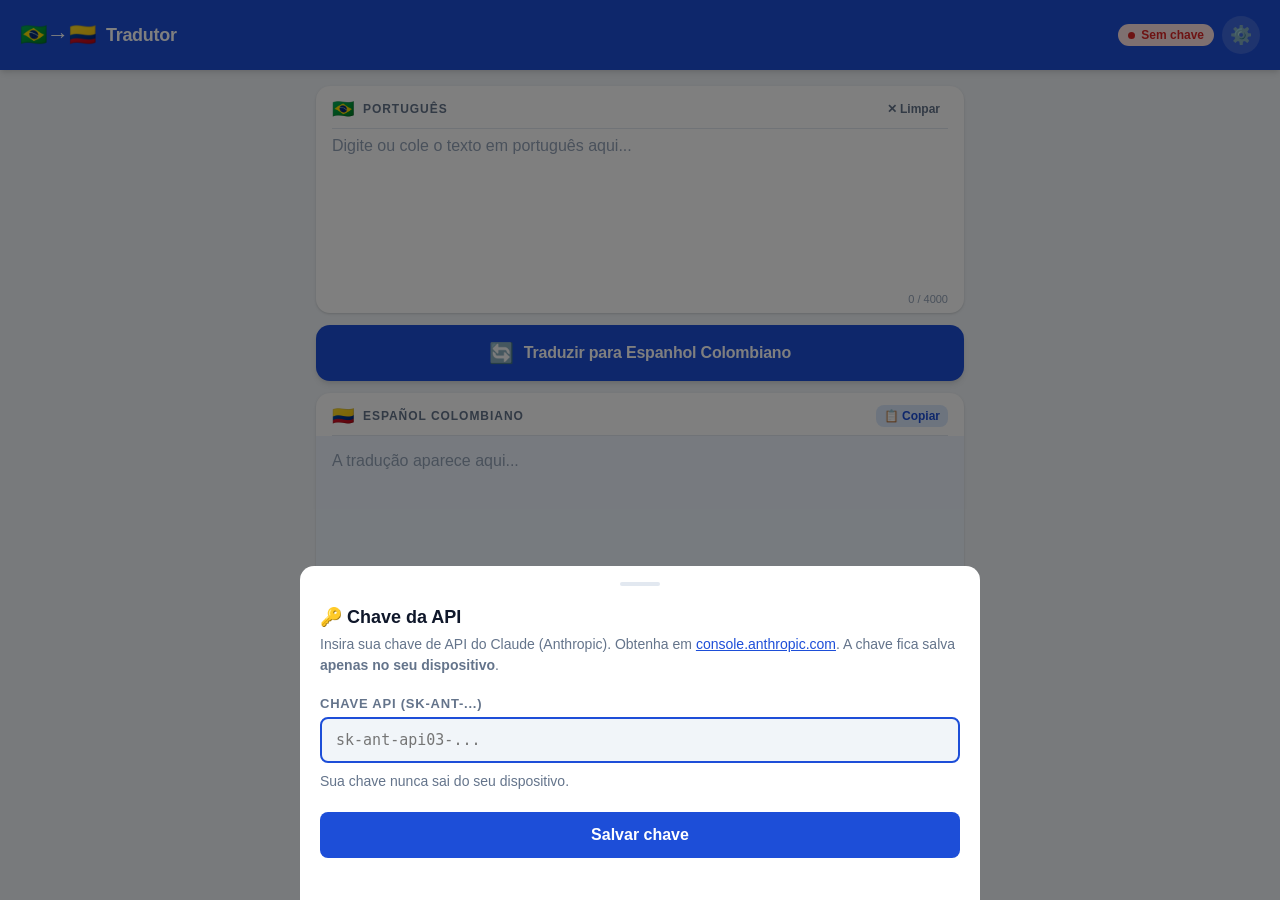
==== index.html @ 0c91c12e "Add Portuguese → Colombian Spanish PWA translator Single-page Progressive Web App that can be instal" ====
<!DOCTYPE html>
<html lang="pt-BR">
<head>
  <meta charset="UTF-8">
  <meta name="viewport" content="width=device-width, initial-scale=1.0, viewport-fit=cover">
  <meta name="apple-mobile-web-app-capable" content="yes">
  <meta name="apple-mobile-web-app-status-bar-style" content="black-translucent">
  <meta name="apple-mobile-web-app-title" content="Tradutor">
  <meta name="theme-color" content="#1d4ed8">
  <link rel="manifest" href="manifest.json">
  <link rel="apple-touch-icon" href="icon.svg">
  <title>PT → ES Colombiano</title>
  <style>
    :root {
      --blue: #1d4ed8;
      --blue-dark: #1e40af;
      --blue-light: #dbeafe;
      --blue-pale: #eff6ff;
      --green: #059669;
      --green-light: #d1fae5;
      --red: #dc2626;
      --red-light: #fee2e2;
      --yellow: #f59e0b;
      --bg: #f1f5f9;
      --surface: #ffffff;
      --border: #e2e8f0;
      --text: #0f172a;
      --muted: #64748b;
      --placeholder: #94a3b8;
      --r: 14px;
      --r-sm: 8px;
      --shadow: 0 1px 3px rgba(0,0,0,.1), 0 1px 2px rgba(0,0,0,.06);
      --shadow-md: 0 4px 6px -1px rgba(0,0,0,.1), 0 2px 4px -1px rgba(0,0,0,.06);
      --transition: 180ms ease;
    }

    *, *::before, *::after {
      box-sizing: border-box;
      margin: 0; padding: 0;
      -webkit-tap-highlight-color: transparent;
    }

    html { height: 100%; }

    body {
      min-height: 100%;
      min-height: 100dvh;
      font-family: -apple-system, BlinkMacSystemFont, 'SF Pro Display', 'Segoe UI', sans-serif;
      background: var(--bg);
      color: var(--text);
      display: flex;
      flex-direction: column;
      padding-bottom: env(safe-area-inset-bottom);
    }

    /* ── Header ─────────────────────────── */
    header {
      background: var(--blue);
      color: #fff;
      padding: 16px 20px;
      padding-top: calc(16px + env(safe-area-inset-top));
      display: flex;
      align-items: center;
      justify-content: space-between;
      box-shadow: var(--shadow-md);
      flex-shrink: 0;
    }

    .header-title {
      display: flex;
      align-items: center;
      gap: 10px;
    }

    .header-title h1 {
      font-size: 18px;
      font-weight: 700;
      letter-spacing: -0.3px;
    }

    .header-title .flags {
      font-size: 22px;
      line-height: 1;
    }

    .btn-icon {
      width: 38px;
      height: 38px;
      border: none;
      background: rgba(255,255,255,.15);
      color: #fff;
      border-radius: 50%;
      cursor: pointer;
      display: flex;
      align-items: center;
      justify-content: center;
      font-size: 18px;
      transition: background var(--transition);
    }
    .btn-icon:hover { background: rgba(255,255,255,.25); }
    .btn-icon:active { background: rgba(255,255,255,.35); transform: scale(.95); }

    /* ── Main ────────────────────────────── */
    main {
      flex: 1;
      padding: 16px;
      display: flex;
      flex-direction: column;
      gap: 12px;
      max-width: 680px;
      width: 100%;
      margin: 0 auto;
    }

    /* ── Cards ───────────────────────────── */
    .card {
      background: var(--surface);
      border-radius: var(--r);
      box-shadow: var(--shadow);
      overflow: hidden;
    }

    .card-header {
      display: flex;
      align-items: center;
      justify-content: space-between;
      padding: 12px 16px 8px;
    }

    .card-label {
      display: flex;
      align-items: center;
      gap: 8px;
      font-size: 12px;
      font-weight: 700;
      text-transform: uppercase;
      letter-spacing: 0.08em;
      color: var(--muted);
    }

    .flag { font-size: 18px; line-height: 1; }

    /* ── Textareas ───────────────────────── */
    textarea {
      width: 100%;
      border: none;
      outline: none;
      resize: none;
      font-family: inherit;
      font-size: 16px;
      line-height: 1.6;
      color: var(--text);
      background: transparent;
      padding: 4px 16px 16px;
      min-height: 160px;
    }

    textarea::placeholder { color: var(--placeholder); }

    #output-area {
      color: var(--text);
      background: var(--blue-pale);
    }

    #output-area:empty::after {
      content: 'A tradução aparece aqui...';
      color: var(--placeholder);
    }

    /* ── Translate button ────────────────── */
    .btn-translate {
      display: flex;
      align-items: center;
      justify-content: center;
      gap: 10px;
      width: 100%;
      padding: 16px;
      border: none;
      background: var(--blue);
      color: #fff;
      border-radius: var(--r);
      font-family: inherit;
      font-size: 16px;
      font-weight: 700;
      letter-spacing: -0.2px;
      cursor: pointer;
      box-shadow: var(--shadow-md);
      transition: background var(--transition), transform var(--transition), box-shadow var(--transition);
      -webkit-user-select: none;
    }

    .btn-translate:hover { background: var(--blue-dark); }
    .btn-translate:active { transform: scale(.98); box-shadow: var(--shadow); }

    .btn-translate:disabled {
      background: #94a3b8;
      cursor: not-allowed;
      transform: none;
      box-shadow: none;
    }

    .btn-translate .icon { font-size: 20px; }

    /* ── Small buttons ───────────────────── */
    .btn-sm {
      border: none;
      background: transparent;
      cursor: pointer;
      font-family: inherit;
      font-size: 12px;
      font-weight: 600;
      color: var(--muted);
      display: flex;
      align-items: center;
      gap: 4px;
      padding: 4px 8px;
      border-radius: var(--r-sm);
      transition: background var(--transition), color var(--transition);
    }
    .btn-sm:hover { background: var(--border); color: var(--text); }
    .btn-sm:active { background: #cbd5e1; }

    .btn-copy {
      background: var(--blue-light);
      color: var(--blue);
    }
    .btn-copy:hover { background: #bfdbfe; color: var(--blue-dark); }
    .btn-copy.copied {
      background: var(--green-light);
      color: var(--green);
    }

    /* ── Loading spinner ─────────────────── */
    .spinner {
      width: 20px;
      height: 20px;
      border: 2.5px solid rgba(255,255,255,.3);
      border-top-color: #fff;
      border-radius: 50%;
      animation: spin .6s linear infinite;
      flex-shrink: 0;
    }
    @keyframes spin { to { transform: rotate(360deg); } }

    /* ── Error banner ────────────────────── */
    .error-banner {
      background: var(--red-light);
      color: var(--red);
      border-radius: var(--r);
      padding: 12px 16px;
      font-size: 14px;
      font-weight: 500;
      display: none;
      align-items: flex-start;
      gap: 8px;
    }
    .error-banner.visible { display: flex; }
    .error-banner .err-icon { font-size: 18px; flex-shrink: 0; }

    /* ── Modal overlay ───────────────────── */
    .modal-overlay {
      position: fixed;
      inset: 0;
      background: rgba(0,0,0,.5);
      display: flex;
      align-items: flex-end;
      justify-content: center;
      z-index: 100;
      opacity: 0;
      pointer-events: none;
      transition: opacity 250ms ease;
      padding-bottom: env(safe-area-inset-bottom);
    }
    .modal-overlay.open {
      opacity: 1;
      pointer-events: all;
    }

    .modal {
      background: var(--surface);
      border-radius: var(--r) var(--r) 0 0;
      padding: 24px 20px 32px;
      width: 100%;
      max-width: 680px;
      transform: translateY(40px);
      transition: transform 250ms ease;
    }
    .modal-overlay.open .modal { transform: translateY(0); }

    .modal-handle {
      width: 40px;
      height: 4px;
      background: var(--border);
      border-radius: 2px;
      margin: -8px auto 20px;
    }

    .modal h2 {
      font-size: 18px;
      font-weight: 700;
      margin-bottom: 6px;
    }

    .modal p {
      font-size: 14px;
      color: var(--muted);
      margin-bottom: 20px;
      line-height: 1.5;
    }

    .modal p a { color: var(--blue); }

    .modal label {
      display: block;
      font-size: 13px;
      font-weight: 600;
      color: var(--muted);
      margin-bottom: 6px;
      text-transform: uppercase;
      letter-spacing: 0.06em;
    }

    .modal input[type="password"],
    .modal input[type="text"] {
      width: 100%;
      padding: 12px 14px;
      border: 2px solid var(--border);
      border-radius: var(--r-sm);
      font-family: inherit;
      font-size: 15px;
      color: var(--text);
      background: var(--bg);
      outline: none;
      transition: border-color var(--transition);
      margin-bottom: 8px;
      font-family: 'SF Mono', 'Fira Code', monospace;
    }

    .modal input:focus { border-color: var(--blue); }

    .modal-hint {
      font-size: 12px;
      color: var(--placeholder);
      margin-bottom: 20px !important;
    }

    .btn-save {
      width: 100%;
      padding: 14px;
      border: none;
      background: var(--blue);
      color: #fff;
      border-radius: var(--r-sm);
      font-family: inherit;
      font-size: 16px;
      font-weight: 700;
      cursor: pointer;
      transition: background var(--transition);
      margin-bottom: 10px;
    }
    .btn-save:hover { background: var(--blue-dark); }

    .btn-clear-key {
      width: 100%;
      padding: 12px;
      border: 2px solid var(--border);
      background: transparent;
      color: var(--red);
      border-radius: var(--r-sm);
      font-family: inherit;
      font-size: 14px;
      font-weight: 600;
      cursor: pointer;
      transition: background var(--transition), border-color var(--transition);
    }
    .btn-clear-key:hover { background: var(--red-light); border-color: var(--red); }

    /* ── Status dot ──────────────────────── */
    .key-status {
      display: flex;
      align-items: center;
      gap: 6px;
      font-size: 12px;
      font-weight: 600;
      padding: 4px 10px;
      border-radius: 20px;
    }
    .key-status.ok { background: var(--green-light); color: var(--green); }
    .key-status.missing { background: var(--red-light); color: var(--red); }
    .key-status .dot {
      width: 7px; height: 7px;
      border-radius: 50%;
      background: currentColor;
    }

    /* ── Footer ──────────────────────────── */
    footer {
      text-align: center;
      font-size: 11px;
      color: var(--placeholder);
      padding: 0 0 16px;
    }

    /* ── Character counter ───────────────── */
    .char-count {
      font-size: 11px;
      color: var(--placeholder);
      padding-bottom: 8px;
      padding-right: 16px;
      text-align: right;
    }
    .char-count.warn { color: var(--yellow); }
    .char-count.over { color: var(--red); }

    /* ── Divider ─────────────────────────── */
    .divider {
      height: 1px;
      background: var(--border);
      margin: 0 16px;
    }
  </style>
</head>
<body>

<!-- ── Settings modal ───────────────────────── -->
<div class="modal-overlay" id="modal" role="dialog" aria-modal="true" aria-labelledby="modal-title">
  <div class="modal">
    <div class="modal-handle"></div>
    <h2 id="modal-title">🔑 Chave da API</h2>
    <p>
      Insira sua chave de API do Claude (Anthropic).
      Obtenha em <a href="https://console.anthropic.com" target="_blank" rel="noopener">console.anthropic.com</a>.
      A chave fica salva <strong>apenas no seu dispositivo</strong>.
    </p>
    <label for="api-key-input">Chave API (sk-ant-...)</label>
    <input type="password" id="api-key-input" placeholder="sk-ant-api03-..." autocomplete="off" spellcheck="false">
    <p class="modal-hint">Sua chave nunca sai do seu dispositivo.</p>
    <button class="btn-save" id="btn-save-key">Salvar chave</button>
    <button class="btn-clear-key" id="btn-clear-key" style="display:none">Remover chave salva</button>
  </div>
</div>

<!-- ── Header ────────────────────────────────── -->
<header>
  <div class="header-title">
    <span class="flags">🇧🇷→🇨🇴</span>
    <h1>Tradutor</h1>
  </div>
  <div style="display:flex;align-items:center;gap:8px;">
    <div class="key-status missing" id="key-status">
      <span class="dot"></span>
      <span id="key-status-text">Sem chave</span>
    </div>
    <button class="btn-icon" id="btn-settings" aria-label="Configurações" title="Configurar chave API">⚙️</button>
  </div>
</header>

<!-- ── Main ──────────────────────────────────── -->
<main>

  <!-- Input card -->
  <div class="card">
    <div class="card-header">
      <span class="card-label"><span class="flag">🇧🇷</span> Português</span>
      <button class="btn-sm" id="btn-clear" aria-label="Limpar texto">✕ Limpar</button>
    </div>
    <div class="divider"></div>
    <textarea
      id="input-area"
      placeholder="Digite ou cole o texto em português aqui..."
      aria-label="Texto em português"
      maxlength="4000"
      spellcheck="true"
      lang="pt"
    ></textarea>
    <div class="char-count" id="char-count">0 / 4000</div>
  </div>

  <!-- Error -->
  <div class="error-banner" id="error-banner" role="alert">
    <span class="err-icon">⚠️</span>
    <span id="error-text">Erro desconhecido.</span>
  </div>

  <!-- Translate button -->
  <button class="btn-translate" id="btn-translate">
    <span class="icon" id="btn-icon">🔄</span>
    <span id="btn-text">Traduzir para Espanhol Colombiano</span>
  </button>

  <!-- Output card -->
  <div class="card">
    <div class="card-header">
      <span class="card-label"><span class="flag">🇨🇴</span> Español Colombiano</span>
      <button class="btn-sm btn-copy" id="btn-copy" aria-label="Copiar tradução">📋 Copiar</button>
    </div>
    <div class="divider"></div>
    <div
      id="output-area"
      class="textarea"
      style="min-height:160px;padding:12px 16px 16px;font-size:16px;line-height:1.6;white-space:pre-wrap;word-break:break-word;"
      aria-label="Tradução em espanhol colombiano"
      aria-live="polite"
    ></div>
  </div>

  <footer>Powered by Claude · Chave armazenada localmente</footer>

</main>

<script>
  // ── State ──────────────────────────────────────────
  const STORAGE_KEY = 'claude_api_key';
  let apiKey = localStorage.getItem(STORAGE_KEY) || '';
  let isLoading = false;

  // ── DOM refs ───────────────────────────────────────
  const modal          = document.getElementById('modal');
  const apiKeyInput    = document.getElementById('api-key-input');
  const btnSaveKey     = document.getElementById('btn-save-key');
  const btnClearKey    = document.getElementById('btn-clear-key');
  const btnSettings    = document.getElementById('btn-settings');
  const keyStatus      = document.getElementById('key-status');
  const keyStatusText  = document.getElementById('key-status-text');
  const inputArea      = document.getElementById('input-area');
  const outputArea     = document.getElementById('output-area');
  const btnTranslate   = document.getElementById('btn-translate');
  const btnIcon        = document.getElementById('btn-icon');
  const btnText        = document.getElementById('btn-text');
  const btnClear       = document.getElementById('btn-clear');
  const btnCopy        = document.getElementById('btn-copy');
  const charCount      = document.getElementById('char-count');
  const errorBanner    = document.getElementById('error-banner');
  const errorText      = document.getElementById('error-text');

  // ── API key management ─────────────────────────────
  function updateKeyStatus() {
    if (apiKey) {
      keyStatus.className = 'key-status ok';
      keyStatusText.textContent = 'Chave ativa';
      btnClearKey.style.display = 'block';
      apiKeyInput.value = apiKey;
    } else {
      keyStatus.className = 'key-status missing';
      keyStatusText.textContent = 'Sem chave';
      btnClearKey.style.display = 'none';
      apiKeyInput.value = '';
    }
  }

  function openModal() {
    modal.classList.add('open');
    setTimeout(() => apiKeyInput.focus(), 200);
  }

  function closeModal() {
    modal.classList.remove('open');
  }

  btnSettings.addEventListener('click', openModal);

  modal.addEventListener('click', e => {
    if (e.target === modal) closeModal();
  });

  btnSaveKey.addEventListener('click', () => {
    const val = apiKeyInput.value.trim();
    if (!val) return;
    apiKey = val;
    localStorage.setItem(STORAGE_KEY, val);
    updateKeyStatus();
    closeModal();
    hideError();
  });

  btnClearKey.addEventListener('click', () => {
    apiKey = '';
    localStorage.removeItem(STORAGE_KEY);
    updateKeyStatus();
  });

  apiKeyInput.addEventListener('keydown', e => {
    if (e.key === 'Enter') btnSaveKey.click();
  });

  // ── Character counter ──────────────────────────────
  inputArea.addEventListener('input', () => {
    const len = inputArea.value.length;
    const max = 4000;
    charCount.textContent = `${len.toLocaleString('pt-BR')} / ${max.toLocaleString('pt-BR')}`;
    charCount.className = 'char-count' + (len > max * .9 ? (len >= max ? ' over' : ' warn') : '');
  });

  // ── Clear ──────────────────────────────────────────
  btnClear.addEventListener('click', () => {
    inputArea.value = '';
    outputArea.textContent = '';
    charCount.textContent = '0 / 4.000';
    charCount.className = 'char-count';
    hideError();
    inputArea.focus();
  });

  // ── Error helpers ──────────────────────────────────
  function showError(msg) {
    errorText.textContent = msg;
    errorBanner.classList.add('visible');
  }

  function hideError() {
    errorBanner.classList.remove('visible');
  }

  // ── Loading state ──────────────────────────────────
  function setLoading(on) {
    isLoading = on;
    btnTranslate.disabled = on;
    if (on) {
      btnIcon.innerHTML = '<div class="spinner"></div>';
      btnText.textContent = 'Traduzindo...';
    } else {
      btnIcon.textContent = '🔄';
      btnText.textContent = 'Traduzir para Espanhol Colombiano';
    }
  }

  // ── Copy button ────────────────────────────────────
  btnCopy.addEventListener('click', async () => {
    const text = outputArea.textContent.trim();
    if (!text) return;

    try {
      await navigator.clipboard.writeText(text);
      btnCopy.textContent = '✅ Copiado!';
      btnCopy.classList.add('copied');
      setTimeout(() => {
        btnCopy.textContent = '📋 Copiar';
        btnCopy.classList.remove('copied');
      }, 2000);
    } catch {
      // Fallback for older iOS
      const range = document.createRange();
      range.selectNode(outputArea);
      window.getSelection().removeAllRanges();
      window.getSelection().addRange(range);
      document.execCommand('copy');
      window.getSelection().removeAllRanges();
      btnCopy.textContent = '✅ Copiado!';
      btnCopy.classList.add('copied');
      setTimeout(() => {
        btnCopy.textContent = '📋 Copiar';
        btnCopy.classList.remove('copied');
      }, 2000);
    }
  });

  // ── Translation ────────────────────────────────────
  async function translate() {
    if (isLoading) return;

    const text = inputArea.value.trim();
    if (!text) {
      inputArea.focus();
      return;
    }

    if (!apiKey) {
      showError('Configure sua chave de API primeiro (botão ⚙️).');
      openModal();
      return;
    }

    hideError();
    setLoading(true);
    outputArea.textContent = '';

    try {
      const response = await fetch('https://api.anthropic.com/v1/messages', {
        method: 'POST',
        headers: {
          'Content-Type': 'application/json',
          'x-api-key': apiKey,
          'anthropic-version': '2023-06-01',
          'anthropic-dangerous-direct-browser-access': 'true'
        },
        body: JSON.stringify({
          model: 'claude-haiku-4-5',
          max_tokens: 2048,
          system: `Você é um tradutor profissional especializado em espanhol colombiano.
Sua única função é traduzir textos do português para o espanhol colombiano.
Use um registro natural do dia a dia: conversacional mas educado.
Nem muito formal nem com gírias de rua.
Pense em como um colombiano com ensino superior falaria casualmente com amigos ou colegas.
Preserva o sentido, o tom e o estilo do original.
Responda APENAS com o texto traduzido, sem explicações, notas ou aspas.`,
          messages: [{ role: 'user', content: text }]
        })
      });

      if (!response.ok) {
        let msg = `Erro ${response.status}`;
        try {
          const err = await response.json();
          if (err.error?.message) msg = err.error.message;
          if (response.status === 401) msg = 'Chave de API inválida. Verifique nas configurações (⚙️).';
          if (response.status === 429) msg = 'Limite de requisições atingido. Aguarde alguns instantes.';
          if (response.status === 529) msg = 'API sobrecarregada. Tente novamente em alguns segundos.';
        } catch (_) { /* ignore */ }
        throw new Error(msg);
      }

      const data = await response.json();
      const translated = data.content?.[0]?.text;
      if (!translated) throw new Error('Resposta inesperada da API.');

      outputArea.textContent = translated;

    } catch (err) {
      if (err.name === 'TypeError') {
        showError('Sem conexão com a internet ou a API está inacessível.');
      } else {
        showError(err.message);
      }
    } finally {
      setLoading(false);
    }
  }

  btnTranslate.addEventListener('click', translate);

  // Ctrl+Enter or Cmd+Enter to translate
  inputArea.addEventListener('keydown', e => {
    if ((e.ctrlKey || e.metaKey) && e.key === 'Enter') {
      e.preventDefault();
      translate();
    }
  });

  // ── Init ───────────────────────────────────────────
  updateKeyStatus();

  if (!apiKey) {
    setTimeout(openModal, 400);
  }

  // ── Service Worker ─────────────────────────────────
  if ('serviceWorker' in navigator) {
    window.addEventListener('load', () => {
      navigator.serviceWorker.register('./sw.js').catch(() => {});
    });
  }
</script>
</body>
</html>
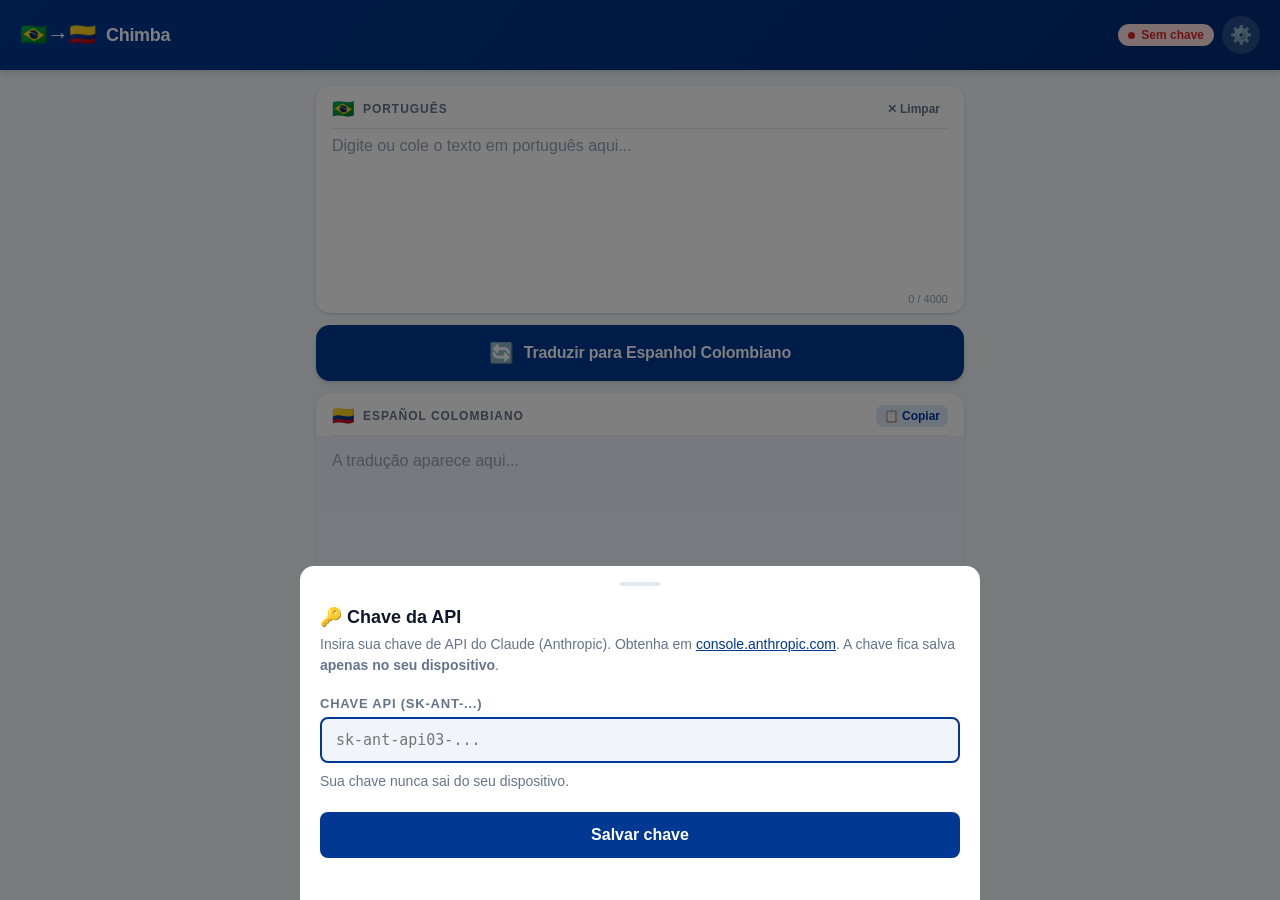
==== commit 6d391147: "Rename app to Chimba, update icon with Colombian flag colors - Icon now features yellow/blue/red str" ====
--- a/index.html
+++ b/index.html
@@ -5,17 +5,17 @@
   <meta name="viewport" content="width=device-width, initial-scale=1.0, viewport-fit=cover">
   <meta name="apple-mobile-web-app-capable" content="yes">
   <meta name="apple-mobile-web-app-status-bar-style" content="black-translucent">
-  <meta name="apple-mobile-web-app-title" content="Tradutor">
-  <meta name="theme-color" content="#1d4ed8">
+  <meta name="apple-mobile-web-app-title" content="Chimba">
+  <meta name="theme-color" content="#003893">
   <link rel="manifest" href="manifest.json">
   <link rel="apple-touch-icon" href="icon.svg">
-  <title>PT → ES Colombiano</title>
+  <title>Chimba — PT → ES</title>
   <style>
     :root {
-      --blue: #1d4ed8;
-      --blue-dark: #1e40af;
+      --blue: #003893;
+      --blue-dark: #002d75;
       --blue-light: #dbeafe;
-      --blue-pale: #eff6ff;
+      --blue-pale: #f0f4ff;
       --green: #059669;
       --green-light: #d1fae5;
       --red: #dc2626;
@@ -55,7 +55,7 @@
 
     /* ── Header ─────────────────────────── */
     header {
-      background: var(--blue);
+      background: linear-gradient(135deg, #003893 0%, #002d75 100%);
       color: #fff;
       padding: 16px 20px;
       padding-top: calc(16px + env(safe-area-inset-top));
@@ -444,7 +444,7 @@
 <header>
   <div class="header-title">
     <span class="flags">🇧🇷→🇨🇴</span>
-    <h1>Tradutor</h1>
+    <h1>Chimba</h1>
   </div>
   <div style="display:flex;align-items:center;gap:8px;">
     <div class="key-status missing" id="key-status">
@@ -504,7 +504,7 @@
     ></div>
   </div>
 
-  <footer>Powered by Claude · Chave armazenada localmente</footer>
+  <footer>Chimba 🇨🇴 · Powered by Claude · Chave armazenada localmente</footer>
 
 </main>
 
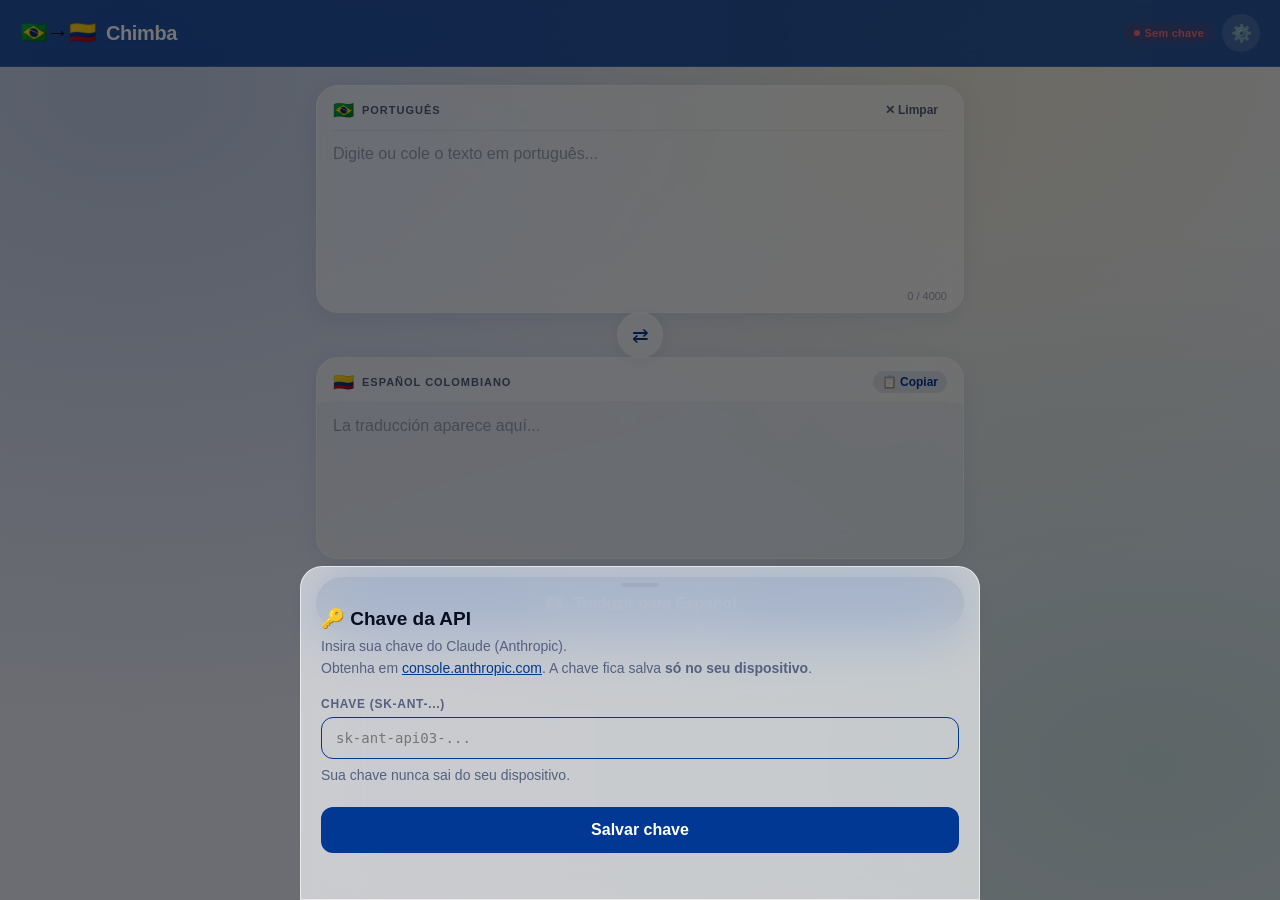
==== commit 8ff622a6: "Redesign completo: iOS 26 glass + dark mode + PT↔ES + pontuação Visual: - Design "Liquid Glass" insp" ====
--- a/index.html
+++ b/index.html
@@ -6,676 +6,584 @@
   <meta name="apple-mobile-web-app-capable" content="yes">
   <meta name="apple-mobile-web-app-status-bar-style" content="black-translucent">
   <meta name="apple-mobile-web-app-title" content="Chimba">
-  <meta name="theme-color" content="#003893">
+  <meta name="theme-color" content="#003893" media="(prefers-color-scheme: light)">
+  <meta name="theme-color" content="#060a18" media="(prefers-color-scheme: dark)">
   <link rel="manifest" href="manifest.json">
   <link rel="apple-touch-icon" href="icon.svg">
-  <title>Chimba — PT → ES</title>
+  <title>Chimba — PT ↔ ES</title>
   <style>
+    /* ── Variables ─────────────────────────────── */
     :root {
-      --blue: #003893;
-      --blue-dark: #002d75;
-      --blue-light: #dbeafe;
-      --blue-pale: #f0f4ff;
-      --green: #059669;
-      --green-light: #d1fae5;
-      --red: #dc2626;
-      --red-light: #fee2e2;
-      --yellow: #f59e0b;
-      --bg: #f1f5f9;
-      --surface: #ffffff;
-      --border: #e2e8f0;
-      --text: #0f172a;
-      --muted: #64748b;
-      --placeholder: #94a3b8;
-      --r: 14px;
-      --r-sm: 8px;
-      --shadow: 0 1px 3px rgba(0,0,0,.1), 0 1px 2px rgba(0,0,0,.06);
-      --shadow-md: 0 4px 6px -1px rgba(0,0,0,.1), 0 2px 4px -1px rgba(0,0,0,.06);
-      --transition: 180ms ease;
-    }
-
+      --blue:        #003893;
+      --blue-dark:   #002d75;
+      --blue-glow:   rgba(0,56,147,.35);
+      --green:       #059669;
+      --green-bg:    rgba(5,150,105,.12);
+      --red:         #dc2626;
+      --red-bg:      rgba(220,38,38,.12);
+      --yellow:      #d97706;
+
+      --bg-base:     #eef2ff;
+      --glass:       rgba(255,255,255,.65);
+      --glass-bdr:   rgba(255,255,255,.6);
+      --glass-shd:   rgba(0,56,147,.08);
+      --divider:     rgba(0,0,0,.06);
+      --out-tint:    rgba(0,56,147,.04);
+
+      --text:        #080e20;
+      --muted:       #546080;
+      --placeholder: #9aa3b8;
+
+      --r:     22px;
+      --r-sm:  12px;
+      --r-pill:999px;
+    }
+
+    @media (prefers-color-scheme: dark) {
+      :root {
+        --bg-base:    #060a18;
+        --glass:      rgba(255,255,255,.07);
+        --glass-bdr:  rgba(255,255,255,.11);
+        --glass-shd:  rgba(0,0,0,.45);
+        --divider:    rgba(255,255,255,.07);
+        --out-tint:   rgba(0,56,147,.18);
+
+        --text:       #eef2ff;
+        --muted:      #8892b0;
+        --placeholder:#404868;
+      }
+    }
+
+    /* ── Reset ─────────────────────────────────── */
     *, *::before, *::after {
-      box-sizing: border-box;
-      margin: 0; padding: 0;
+      box-sizing: border-box; margin: 0; padding: 0;
       -webkit-tap-highlight-color: transparent;
     }
-
     html { height: 100%; }
 
+    /* ── Body + mesh background ────────────────── */
     body {
-      min-height: 100%;
       min-height: 100dvh;
       font-family: -apple-system, BlinkMacSystemFont, 'SF Pro Display', 'Segoe UI', sans-serif;
-      background: var(--bg);
+      background-color: var(--bg-base);
+      background-image:
+        radial-gradient(ellipse at 10% 10%, rgba(0,56,147,.18) 0%, transparent 55%),
+        radial-gradient(ellipse at 90% 85%, rgba(0,120,60,.13) 0%, transparent 50%),
+        radial-gradient(ellipse at 75% 5%,  rgba(252,209,22,.15) 0%, transparent 45%);
       color: var(--text);
       display: flex;
       flex-direction: column;
       padding-bottom: env(safe-area-inset-bottom);
     }
 
-    /* ── Header ─────────────────────────── */
+    @media (prefers-color-scheme: dark) {
+      body {
+        background-image:
+          radial-gradient(ellipse at 10% 10%, rgba(0,56,147,.35) 0%, transparent 55%),
+          radial-gradient(ellipse at 90% 85%, rgba(0,80,40,.25) 0%, transparent 50%),
+          radial-gradient(ellipse at 75% 5%,  rgba(100,50,0,.2) 0%, transparent 45%);
+      }
+    }
+
+    /* ── Header ────────────────────────────────── */
     header {
-      background: linear-gradient(135deg, #003893 0%, #002d75 100%);
-      color: #fff;
-      padding: 16px 20px;
-      padding-top: calc(16px + env(safe-area-inset-top));
-      display: flex;
-      align-items: center;
-      justify-content: space-between;
-      box-shadow: var(--shadow-md);
-      flex-shrink: 0;
-    }
-
-    .header-title {
-      display: flex;
-      align-items: center;
-      gap: 10px;
-    }
-
-    .header-title h1 {
-      font-size: 18px;
-      font-weight: 700;
-      letter-spacing: -0.3px;
-    }
-
-    .header-title .flags {
-      font-size: 22px;
-      line-height: 1;
+      position: sticky; top: 0; z-index: 50;
+      padding: calc(14px + env(safe-area-inset-top)) 20px 14px;
+      display: flex; align-items: center; justify-content: space-between;
+      background: rgba(0,56,147,.82);
+      backdrop-filter: blur(24px) saturate(1.8);
+      -webkit-backdrop-filter: blur(24px) saturate(1.8);
+      border-bottom: 1px solid rgba(255,255,255,.12);
+    }
+
+    .hd-left { display:flex; align-items:center; gap:10px; }
+    .hd-left h1 {
+      font-size: 20px; font-weight: 800; letter-spacing: -.4px; color: #fff;
+    }
+    .hd-left .flags { font-size: 22px; line-height:1; }
+
+    .hd-right { display:flex; align-items:center; gap:8px; }
+
+    .key-badge {
+      display:flex; align-items:center; gap:5px;
+      font-size:11px; font-weight:700;
+      padding:4px 10px; border-radius:var(--r-pill);
+      letter-spacing:.02em;
+    }
+    .key-badge.ok      { background:var(--green-bg); color:#34d399; }
+    .key-badge.missing { background:var(--red-bg);   color:#f87171; }
+    .key-badge .dot {
+      width:6px; height:6px; border-radius:50%; background:currentColor;
     }
 
     .btn-icon {
-      width: 38px;
-      height: 38px;
-      border: none;
-      background: rgba(255,255,255,.15);
-      color: #fff;
-      border-radius: 50%;
-      cursor: pointer;
-      display: flex;
-      align-items: center;
-      justify-content: center;
-      font-size: 18px;
-      transition: background var(--transition);
-    }
-    .btn-icon:hover { background: rgba(255,255,255,.25); }
-    .btn-icon:active { background: rgba(255,255,255,.35); transform: scale(.95); }
-
-    /* ── Main ────────────────────────────── */
+      width:38px; height:38px; border:none; cursor:pointer;
+      background:rgba(255,255,255,.14); color:#fff; border-radius:50%;
+      display:flex; align-items:center; justify-content:center; font-size:17px;
+      transition:background .18s;
+    }
+    .btn-icon:hover  { background:rgba(255,255,255,.24); }
+    .btn-icon:active { background:rgba(255,255,255,.34); transform:scale(.93); }
+
+    /* ── Main ──────────────────────────────────── */
     main {
-      flex: 1;
-      padding: 16px;
-      display: flex;
-      flex-direction: column;
-      gap: 12px;
-      max-width: 680px;
-      width: 100%;
-      margin: 0 auto;
-    }
-
-    /* ── Cards ───────────────────────────── */
+      flex:1; padding:18px 16px;
+      display:flex; flex-direction:column; gap:0;
+      max-width:680px; width:100%; margin:0 auto;
+    }
+
+    /* ── Glass card ────────────────────────────── */
     .card {
-      background: var(--surface);
+      background: var(--glass);
+      backdrop-filter: blur(20px) saturate(1.8);
+      -webkit-backdrop-filter: blur(20px) saturate(1.8);
+      border: 1px solid var(--glass-bdr);
       border-radius: var(--r);
-      box-shadow: var(--shadow);
+      box-shadow: 0 4px 24px var(--glass-shd);
       overflow: hidden;
-    }
-
-    .card-header {
-      display: flex;
-      align-items: center;
-      justify-content: space-between;
-      padding: 12px 16px 8px;
-    }
-
+      transition: box-shadow .2s;
+    }
+
+    .card-head {
+      display:flex; align-items:center; justify-content:space-between;
+      padding:13px 16px 9px;
+    }
     .card-label {
-      display: flex;
-      align-items: center;
-      gap: 8px;
-      font-size: 12px;
-      font-weight: 700;
-      text-transform: uppercase;
-      letter-spacing: 0.08em;
-      color: var(--muted);
-    }
-
-    .flag { font-size: 18px; line-height: 1; }
-
-    /* ── Textareas ───────────────────────── */
+      display:flex; align-items:center; gap:7px;
+      font-size:11px; font-weight:700; text-transform:uppercase;
+      letter-spacing:.09em; color:var(--muted);
+    }
+    .card-label .flag { font-size:17px; line-height:1; }
+
+    .divider { height:1px; background:var(--divider); margin:0 16px; }
+
     textarea {
-      width: 100%;
-      border: none;
-      outline: none;
-      resize: none;
-      font-family: inherit;
-      font-size: 16px;
-      line-height: 1.6;
-      color: var(--text);
-      background: transparent;
-      padding: 4px 16px 16px;
-      min-height: 160px;
-    }
-
-    textarea::placeholder { color: var(--placeholder); }
-
-    #output-area {
-      color: var(--text);
-      background: var(--blue-pale);
-    }
-
-    #output-area:empty::after {
-      content: 'A tradução aparece aqui...';
-      color: var(--placeholder);
-    }
-
-    /* ── Translate button ────────────────── */
+      width:100%; border:none; outline:none; resize:none;
+      font-family:inherit; font-size:16px; line-height:1.65;
+      color:var(--text); background:transparent;
+      padding:10px 16px 14px; min-height:155px;
+    }
+    textarea::placeholder { color:var(--placeholder); }
+
+    .output-box {
+      min-height:155px; padding:10px 16px 14px;
+      font-size:16px; line-height:1.65;
+      white-space:pre-wrap; word-break:break-word;
+      background:var(--out-tint);
+      color:var(--text);
+    }
+    .output-box:empty::after {
+      content: attr(data-ph);
+      color:var(--placeholder);
+    }
+
+    .char-row {
+      padding:0 16px 10px; text-align:right;
+      font-size:11px; color:var(--placeholder);
+    }
+    .char-row.warn { color:var(--yellow); }
+    .char-row.over { color:var(--red); }
+
+    /* ── Swap row ──────────────────────────────── */
+    .swap-row {
+      display:flex; justify-content:center; align-items:center;
+      margin: -1px 0; position:relative; z-index:2;
+    }
+
+    .btn-swap {
+      width:46px; height:46px; border-radius:50%; border:none; cursor:pointer;
+      background:var(--glass);
+      backdrop-filter:blur(16px) saturate(1.8);
+      -webkit-backdrop-filter:blur(16px) saturate(1.8);
+      border: 1.5px solid var(--glass-bdr);
+      box-shadow:0 2px 16px var(--glass-shd);
+      display:flex; align-items:center; justify-content:center;
+      font-size:20px; color:var(--blue);
+      transition: transform .4s cubic-bezier(.34,1.56,.64,1), box-shadow .2s;
+    }
+    @media (prefers-color-scheme: dark) { .btn-swap { color:#60a5fa; } }
+    .btn-swap:hover  { box-shadow:0 4px 24px var(--glass-shd); }
+    .btn-swap:active { box-shadow:0 1px 8px var(--glass-shd); }
+
+    /* ── Translate button ──────────────────────── */
     .btn-translate {
-      display: flex;
-      align-items: center;
-      justify-content: center;
-      gap: 10px;
-      width: 100%;
-      padding: 16px;
-      border: none;
-      background: var(--blue);
-      color: #fff;
-      border-radius: var(--r);
-      font-family: inherit;
-      font-size: 16px;
-      font-weight: 700;
-      letter-spacing: -0.2px;
-      cursor: pointer;
-      box-shadow: var(--shadow-md);
-      transition: background var(--transition), transform var(--transition), box-shadow var(--transition);
-      -webkit-user-select: none;
-    }
-
-    .btn-translate:hover { background: var(--blue-dark); }
-    .btn-translate:active { transform: scale(.98); box-shadow: var(--shadow); }
-
+      display:flex; align-items:center; justify-content:center; gap:10px;
+      width:100%; margin-top:18px;
+      padding:17px 24px; border:none; cursor:pointer;
+      background:var(--blue); color:#fff;
+      border-radius:var(--r-pill);
+      font-family:inherit; font-size:16px; font-weight:800; letter-spacing:-.2px;
+      box-shadow:0 6px 28px var(--blue-glow);
+      transition:background .18s, transform .15s, box-shadow .18s;
+      -webkit-user-select:none;
+    }
+    .btn-translate:hover  { background:var(--blue-dark); }
+    .btn-translate:active { transform:scale(.97); box-shadow:0 2px 12px var(--blue-glow); }
     .btn-translate:disabled {
-      background: #94a3b8;
-      cursor: not-allowed;
-      transform: none;
-      box-shadow: none;
-    }
-
-    .btn-translate .icon { font-size: 20px; }
-
-    /* ── Small buttons ───────────────────── */
+      background:#64748b; box-shadow:none; cursor:not-allowed; transform:none;
+    }
+
+    .spinner {
+      width:20px; height:20px; flex-shrink:0;
+      border:2.5px solid rgba(255,255,255,.3); border-top-color:#fff;
+      border-radius:50%; animation:spin .6s linear infinite;
+    }
+    @keyframes spin { to { transform:rotate(360deg); } }
+
+    /* ── Small buttons ─────────────────────────── */
     .btn-sm {
-      border: none;
-      background: transparent;
-      cursor: pointer;
-      font-family: inherit;
-      font-size: 12px;
-      font-weight: 600;
-      color: var(--muted);
-      display: flex;
-      align-items: center;
-      gap: 4px;
-      padding: 4px 8px;
-      border-radius: var(--r-sm);
-      transition: background var(--transition), color var(--transition);
-    }
-    .btn-sm:hover { background: var(--border); color: var(--text); }
-    .btn-sm:active { background: #cbd5e1; }
-
-    .btn-copy {
-      background: var(--blue-light);
-      color: var(--blue);
-    }
-    .btn-copy:hover { background: #bfdbfe; color: var(--blue-dark); }
-    .btn-copy.copied {
-      background: var(--green-light);
-      color: var(--green);
-    }
-
-    /* ── Loading spinner ─────────────────── */
-    .spinner {
-      width: 20px;
-      height: 20px;
-      border: 2.5px solid rgba(255,255,255,.3);
-      border-top-color: #fff;
-      border-radius: 50%;
-      animation: spin .6s linear infinite;
-      flex-shrink: 0;
-    }
-    @keyframes spin { to { transform: rotate(360deg); } }
-
-    /* ── Error banner ────────────────────── */
+      border:none; background:transparent; cursor:pointer;
+      font-family:inherit; font-size:12px; font-weight:600; color:var(--muted);
+      display:flex; align-items:center; gap:4px;
+      padding:4px 9px; border-radius:var(--r-sm);
+      transition:background .15s, color .15s;
+    }
+    .btn-sm:hover  { background:rgba(0,0,0,.06); color:var(--text); }
+    @media (prefers-color-scheme:dark) {
+      .btn-sm:hover { background:rgba(255,255,255,.08); }
+    }
+    .btn-sm:active { opacity:.7; }
+
+    .btn-copy { background:rgba(0,56,147,.1); color:var(--blue); }
+    @media (prefers-color-scheme:dark) {
+      .btn-copy { background:rgba(0,56,147,.25); color:#60a5fa; }
+    }
+    .btn-copy:hover  { background:rgba(0,56,147,.18) !important; }
+    .btn-copy.copied { background:var(--green-bg) !important; color:#34d399 !important; }
+
+    /* ── Error banner ──────────────────────────── */
     .error-banner {
-      background: var(--red-light);
-      color: var(--red);
-      border-radius: var(--r);
-      padding: 12px 16px;
-      font-size: 14px;
-      font-weight: 500;
-      display: none;
-      align-items: flex-start;
-      gap: 8px;
-    }
-    .error-banner.visible { display: flex; }
-    .error-banner .err-icon { font-size: 18px; flex-shrink: 0; }
-
-    /* ── Modal overlay ───────────────────── */
-    .modal-overlay {
-      position: fixed;
-      inset: 0;
-      background: rgba(0,0,0,.5);
-      display: flex;
-      align-items: flex-end;
-      justify-content: center;
-      z-index: 100;
-      opacity: 0;
-      pointer-events: none;
-      transition: opacity 250ms ease;
-      padding-bottom: env(safe-area-inset-bottom);
-    }
-    .modal-overlay.open {
-      opacity: 1;
-      pointer-events: all;
-    }
-
-    .modal {
-      background: var(--surface);
-      border-radius: var(--r) var(--r) 0 0;
-      padding: 24px 20px 32px;
-      width: 100%;
-      max-width: 680px;
-      transform: translateY(40px);
-      transition: transform 250ms ease;
-    }
-    .modal-overlay.open .modal { transform: translateY(0); }
-
-    .modal-handle {
-      width: 40px;
-      height: 4px;
-      background: var(--border);
-      border-radius: 2px;
-      margin: -8px auto 20px;
-    }
-
-    .modal h2 {
-      font-size: 18px;
-      font-weight: 700;
-      margin-bottom: 6px;
-    }
-
-    .modal p {
-      font-size: 14px;
-      color: var(--muted);
-      margin-bottom: 20px;
-      line-height: 1.5;
-    }
-
-    .modal p a { color: var(--blue); }
-
-    .modal label {
-      display: block;
-      font-size: 13px;
-      font-weight: 600;
-      color: var(--muted);
-      margin-bottom: 6px;
-      text-transform: uppercase;
-      letter-spacing: 0.06em;
-    }
-
-    .modal input[type="password"],
-    .modal input[type="text"] {
-      width: 100%;
-      padding: 12px 14px;
-      border: 2px solid var(--border);
-      border-radius: var(--r-sm);
-      font-family: inherit;
-      font-size: 15px;
-      color: var(--text);
-      background: var(--bg);
-      outline: none;
-      transition: border-color var(--transition);
-      margin-bottom: 8px;
-      font-family: 'SF Mono', 'Fira Code', monospace;
-    }
-
-    .modal input:focus { border-color: var(--blue); }
-
-    .modal-hint {
-      font-size: 12px;
-      color: var(--placeholder);
-      margin-bottom: 20px !important;
-    }
+      display:none; align-items:flex-start; gap:8px;
+      margin-top:14px; padding:12px 15px;
+      background:var(--red-bg); color:var(--red);
+      border-radius:var(--r-sm); font-size:14px; font-weight:500;
+    }
+    .error-banner.on { display:flex; }
+    @media (prefers-color-scheme:dark) { .error-banner { color:#f87171; } }
+
+    /* ── Footer ────────────────────────────────── */
+    footer {
+      text-align:center; font-size:11px; color:var(--placeholder);
+      padding:14px 0 10px;
+    }
+
+    /* ── Modal ─────────────────────────────────── */
+    .overlay {
+      position:fixed; inset:0; z-index:100;
+      background:rgba(0,0,0,.55);
+      display:flex; align-items:flex-end; justify-content:center;
+      padding-bottom:env(safe-area-inset-bottom);
+      opacity:0; pointer-events:none;
+      transition:opacity .25s;
+    }
+    .overlay.open { opacity:1; pointer-events:all; }
+
+    .sheet {
+      background:var(--glass);
+      backdrop-filter:blur(30px) saturate(2);
+      -webkit-backdrop-filter:blur(30px) saturate(2);
+      border:1px solid var(--glass-bdr);
+      border-radius:var(--r) var(--r) 0 0;
+      padding:24px 20px 36px;
+      width:100%; max-width:680px;
+      transform:translateY(44px); transition:transform .28s cubic-bezier(.4,0,.2,1);
+    }
+    .overlay.open .sheet { transform:translateY(0); }
+
+    .sheet-handle {
+      width:38px; height:4px; background:var(--divider);
+      border-radius:2px; margin:-8px auto 20px;
+    }
+    .sheet h2 { font-size:19px; font-weight:800; margin-bottom:6px; }
+    .sheet p  { font-size:14px; color:var(--muted); line-height:1.55; margin-bottom:18px; }
+    .sheet p a { color:var(--blue); }
+    @media (prefers-color-scheme:dark) { .sheet p a { color:#60a5fa; } }
+
+    .sheet label {
+      display:block; font-size:12px; font-weight:700;
+      text-transform:uppercase; letter-spacing:.06em;
+      color:var(--muted); margin-bottom:6px;
+    }
+    .sheet input {
+      width:100%; padding:12px 14px;
+      border:1.5px solid var(--glass-bdr); border-radius:var(--r-sm);
+      font-family:'SF Mono','Fira Code',monospace; font-size:14px;
+      color:var(--text); background:transparent; outline:none;
+      transition:border-color .18s; margin-bottom:6px;
+    }
+    .sheet input:focus { border-color:var(--blue); }
+    .hint { font-size:12px; color:var(--placeholder); margin-bottom:20px !important; }
 
     .btn-save {
-      width: 100%;
-      padding: 14px;
-      border: none;
-      background: var(--blue);
-      color: #fff;
-      border-radius: var(--r-sm);
-      font-family: inherit;
-      font-size: 16px;
-      font-weight: 700;
-      cursor: pointer;
-      transition: background var(--transition);
-      margin-bottom: 10px;
-    }
-    .btn-save:hover { background: var(--blue-dark); }
-
-    .btn-clear-key {
-      width: 100%;
-      padding: 12px;
-      border: 2px solid var(--border);
-      background: transparent;
-      color: var(--red);
-      border-radius: var(--r-sm);
-      font-family: inherit;
-      font-size: 14px;
-      font-weight: 600;
-      cursor: pointer;
-      transition: background var(--transition), border-color var(--transition);
-    }
-    .btn-clear-key:hover { background: var(--red-light); border-color: var(--red); }
-
-    /* ── Status dot ──────────────────────── */
-    .key-status {
-      display: flex;
-      align-items: center;
-      gap: 6px;
-      font-size: 12px;
-      font-weight: 600;
-      padding: 4px 10px;
-      border-radius: 20px;
-    }
-    .key-status.ok { background: var(--green-light); color: var(--green); }
-    .key-status.missing { background: var(--red-light); color: var(--red); }
-    .key-status .dot {
-      width: 7px; height: 7px;
-      border-radius: 50%;
-      background: currentColor;
-    }
-
-    /* ── Footer ──────────────────────────── */
-    footer {
-      text-align: center;
-      font-size: 11px;
-      color: var(--placeholder);
-      padding: 0 0 16px;
-    }
-
-    /* ── Character counter ───────────────── */
-    .char-count {
-      font-size: 11px;
-      color: var(--placeholder);
-      padding-bottom: 8px;
-      padding-right: 16px;
-      text-align: right;
-    }
-    .char-count.warn { color: var(--yellow); }
-    .char-count.over { color: var(--red); }
-
-    /* ── Divider ─────────────────────────── */
-    .divider {
-      height: 1px;
-      background: var(--border);
-      margin: 0 16px;
-    }
+      width:100%; padding:14px; border:none; cursor:pointer;
+      background:var(--blue); color:#fff; border-radius:var(--r-sm);
+      font-family:inherit; font-size:16px; font-weight:800;
+      transition:background .18s; margin-bottom:10px;
+    }
+    .btn-save:hover { background:var(--blue-dark); }
+
+    .btn-rmkey {
+      width:100%; padding:12px; border:1.5px solid var(--glass-bdr);
+      background:transparent; color:var(--red); border-radius:var(--r-sm);
+      font-family:inherit; font-size:14px; font-weight:600; cursor:pointer;
+      transition:background .18s, border-color .18s;
+    }
+    .btn-rmkey:hover { background:var(--red-bg); border-color:var(--red); }
+    @media (prefers-color-scheme:dark) { .btn-rmkey { color:#f87171; } }
   </style>
 </head>
 <body>
 
-<!-- ── Settings modal ───────────────────────── -->
-<div class="modal-overlay" id="modal" role="dialog" aria-modal="true" aria-labelledby="modal-title">
-  <div class="modal">
-    <div class="modal-handle"></div>
-    <h2 id="modal-title">🔑 Chave da API</h2>
+<!-- ── Modal ──────────────────────────────────────── -->
+<div class="overlay" id="overlay" role="dialog" aria-modal="true" aria-labelledby="sheet-title">
+  <div class="sheet">
+    <div class="sheet-handle"></div>
+    <h2 id="sheet-title">🔑 Chave da API</h2>
     <p>
-      Insira sua chave de API do Claude (Anthropic).
+      Insira sua chave do Claude (Anthropic).<br>
       Obtenha em <a href="https://console.anthropic.com" target="_blank" rel="noopener">console.anthropic.com</a>.
-      A chave fica salva <strong>apenas no seu dispositivo</strong>.
+      A chave fica salva <strong>só no seu dispositivo</strong>.
     </p>
-    <label for="api-key-input">Chave API (sk-ant-...)</label>
-    <input type="password" id="api-key-input" placeholder="sk-ant-api03-..." autocomplete="off" spellcheck="false">
-    <p class="modal-hint">Sua chave nunca sai do seu dispositivo.</p>
-    <button class="btn-save" id="btn-save-key">Salvar chave</button>
-    <button class="btn-clear-key" id="btn-clear-key" style="display:none">Remover chave salva</button>
+    <label for="key-input">Chave (sk-ant-...)</label>
+    <input type="password" id="key-input" placeholder="sk-ant-api03-..." autocomplete="off" spellcheck="false">
+    <p class="hint">Sua chave nunca sai do seu dispositivo.</p>
+    <button class="btn-save" id="btn-save">Salvar chave</button>
+    <button class="btn-rmkey" id="btn-rmkey" style="display:none">Remover chave salva</button>
   </div>
 </div>
 
-<!-- ── Header ────────────────────────────────── -->
+<!-- ── Header ─────────────────────────────────────── -->
 <header>
-  <div class="header-title">
-    <span class="flags">🇧🇷→🇨🇴</span>
+  <div class="hd-left">
+    <span class="flags" id="hd-flags">🇧🇷→🇨🇴</span>
     <h1>Chimba</h1>
   </div>
-  <div style="display:flex;align-items:center;gap:8px;">
-    <div class="key-status missing" id="key-status">
+  <div class="hd-right">
+    <div class="key-badge missing" id="key-badge">
       <span class="dot"></span>
-      <span id="key-status-text">Sem chave</span>
+      <span id="badge-txt">Sem chave</span>
     </div>
-    <button class="btn-icon" id="btn-settings" aria-label="Configurações" title="Configurar chave API">⚙️</button>
+    <button class="btn-icon" id="btn-cfg" aria-label="Configurações">⚙️</button>
   </div>
 </header>
 
-<!-- ── Main ──────────────────────────────────── -->
+<!-- ── Main ───────────────────────────────────────── -->
 <main>
 
-  <!-- Input card -->
-  <div class="card">
-    <div class="card-header">
-      <span class="card-label"><span class="flag">🇧🇷</span> Português</span>
-      <button class="btn-sm" id="btn-clear" aria-label="Limpar texto">✕ Limpar</button>
+  <!-- FROM card -->
+  <div class="card" id="card-from">
+    <div class="card-head">
+      <span class="card-label"><span class="flag" id="from-flag">🇧🇷</span><span id="from-label">Português</span></span>
+      <button class="btn-sm" id="btn-clear">✕ Limpar</button>
     </div>
     <div class="divider"></div>
-    <textarea
-      id="input-area"
-      placeholder="Digite ou cole o texto em português aqui..."
-      aria-label="Texto em português"
-      maxlength="4000"
-      spellcheck="true"
-      lang="pt"
-    ></textarea>
-    <div class="char-count" id="char-count">0 / 4000</div>
+    <textarea id="input" placeholder="Digite ou cole o texto em português..." maxlength="4000" spellcheck="true" lang="pt"></textarea>
+    <div class="char-row" id="chars">0 / 4000</div>
   </div>
 
-  <!-- Error -->
-  <div class="error-banner" id="error-banner" role="alert">
-    <span class="err-icon">⚠️</span>
-    <span id="error-text">Erro desconhecido.</span>
+  <!-- Swap -->
+  <div class="swap-row">
+    <button class="btn-swap" id="btn-swap" aria-label="Inverter idiomas">⇄</button>
   </div>
 
-  <!-- Translate button -->
-  <button class="btn-translate" id="btn-translate">
-    <span class="icon" id="btn-icon">🔄</span>
-    <span id="btn-text">Traduzir para Espanhol Colombiano</span>
-  </button>
-
-  <!-- Output card -->
-  <div class="card">
-    <div class="card-header">
-      <span class="card-label"><span class="flag">🇨🇴</span> Español Colombiano</span>
-      <button class="btn-sm btn-copy" id="btn-copy" aria-label="Copiar tradução">📋 Copiar</button>
+  <!-- TO card -->
+  <div class="card" id="card-to">
+    <div class="card-head">
+      <span class="card-label"><span class="flag" id="to-flag">🇨🇴</span><span id="to-label">Español Colombiano</span></span>
+      <button class="btn-sm btn-copy" id="btn-copy">📋 Copiar</button>
     </div>
     <div class="divider"></div>
-    <div
-      id="output-area"
-      class="textarea"
-      style="min-height:160px;padding:12px 16px 16px;font-size:16px;line-height:1.6;white-space:pre-wrap;word-break:break-word;"
-      aria-label="Tradução em espanhol colombiano"
-      aria-live="polite"
-    ></div>
+    <div class="output-box" id="output" data-ph="La traducción aparece aquí..." aria-live="polite"></div>
   </div>
 
+  <!-- Error -->
+  <div class="error-banner" id="err-banner" role="alert">
+    <span>⚠️</span><span id="err-txt"></span>
+  </div>
+
+  <!-- Translate button -->
+  <button class="btn-translate" id="btn-go">
+    <span id="btn-ico">🔄</span>
+    <span id="btn-lbl">Traduzir para Español</span>
+  </button>
+
   <footer>Chimba 🇨🇴 · Powered by Claude · Chave armazenada localmente</footer>
-
 </main>
 
 <script>
-  // ── State ──────────────────────────────────────────
-  const STORAGE_KEY = 'claude_api_key';
-  let apiKey = localStorage.getItem(STORAGE_KEY) || '';
-  let isLoading = false;
-
-  // ── DOM refs ───────────────────────────────────────
-  const modal          = document.getElementById('modal');
-  const apiKeyInput    = document.getElementById('api-key-input');
-  const btnSaveKey     = document.getElementById('btn-save-key');
-  const btnClearKey    = document.getElementById('btn-clear-key');
-  const btnSettings    = document.getElementById('btn-settings');
-  const keyStatus      = document.getElementById('key-status');
-  const keyStatusText  = document.getElementById('key-status-text');
-  const inputArea      = document.getElementById('input-area');
-  const outputArea     = document.getElementById('output-area');
-  const btnTranslate   = document.getElementById('btn-translate');
-  const btnIcon        = document.getElementById('btn-icon');
-  const btnText        = document.getElementById('btn-text');
-  const btnClear       = document.getElementById('btn-clear');
-  const btnCopy        = document.getElementById('btn-copy');
-  const charCount      = document.getElementById('char-count');
-  const errorBanner    = document.getElementById('error-banner');
-  const errorText      = document.getElementById('error-text');
-
-  // ── API key management ─────────────────────────────
-  function updateKeyStatus() {
+  // ── Config ───────────────────────────────────────
+  const CONFIGS = {
+    'pt-es': {
+      hdFlags:  '🇧🇷→🇨🇴',
+      from: { flag:'🇧🇷', label:'Português',         ph:'Digite ou cole o texto em português...', lang:'pt' },
+      to:   { flag:'🇨🇴', label:'Español Colombiano', ph:'La traducción aparece aquí...' },
+      btnLabel: 'Traduzir para Español',
+      system: `Você é um tradutor profissional especializado em espanhol colombiano. Traduz textos do português para o espanhol colombiano. Use um registro natural e conversacional — educado, sem gírias de rua nem formalidade excessiva. Pense em como um colombiano universitário falaria com amigos ou colegas. IMPORTANTE: nunca use pontuação invertida no início das frases (¿ e ¡). Use apenas pontuação no final: "Cómo estás?" e "Qué bueno!" — nunca "¿Cómo estás?" nem "¡Qué bueno!". Preserve o sentido, tom e estilo do original. Responda APENAS com o texto traduzido, sem explicações ou aspas.`
+    },
+    'es-pt': {
+      hdFlags:  '🇨🇴→🇧🇷',
+      from: { flag:'🇨🇴', label:'Español',             ph:'Escribe o pega el texto en español...', lang:'es' },
+      to:   { flag:'🇧🇷', label:'Português Brasileiro', ph:'A tradução aparece aqui...' },
+      btnLabel: 'Traduzir para Português',
+      system: `Eres un traductor profesional especializado en portugués brasileño. Traduce textos del español al portugués brasileño. Usa un registro natural y conversacional — educado, sin jerga ni exceso de formalidad. IMPORTANTE: nunca uses signos de puntuación invertidos al inicio de las frases (¿ y ¡). Solo al final: "Como você está?" y "Que bom!" — nunca "¿Cómo estás?". Preserva el sentido, tono y estilo del original. Responde SOLO con el texto traducido, sin explicaciones ni comillas.`
+    }
+  };
+
+  // ── State ────────────────────────────────────────
+  const KEY = 'claude_api_key';
+  let apiKey   = localStorage.getItem(KEY) || '';
+  let dir      = 'pt-es';
+  let loading  = false;
+  let swapDeg  = 0;
+
+  // ── DOM ──────────────────────────────────────────
+  const overlay  = document.getElementById('overlay');
+  const keyInput = document.getElementById('key-input');
+  const btnSave  = document.getElementById('btn-save');
+  const btnRmkey = document.getElementById('btn-rmkey');
+  const btnCfg   = document.getElementById('btn-cfg');
+  const keyBadge = document.getElementById('key-badge');
+  const badgeTxt = document.getElementById('badge-txt');
+  const hdFlags  = document.getElementById('hd-flags');
+  const fromFlag = document.getElementById('from-flag');
+  const fromLbl  = document.getElementById('from-label');
+  const toFlag   = document.getElementById('to-flag');
+  const toLbl    = document.getElementById('to-label');
+  const inputEl  = document.getElementById('input');
+  const outputEl = document.getElementById('output');
+  const btnClear = document.getElementById('btn-clear');
+  const btnSwap  = document.getElementById('btn-swap');
+  const btnCopy  = document.getElementById('btn-copy');
+  const btnGo    = document.getElementById('btn-go');
+  const btnIco   = document.getElementById('btn-ico');
+  const btnLbl   = document.getElementById('btn-lbl');
+  const chars    = document.getElementById('chars');
+  const errBnr   = document.getElementById('err-banner');
+  const errTxt   = document.getElementById('err-txt');
+
+  // ── Key management ───────────────────────────────
+  function syncKey() {
     if (apiKey) {
-      keyStatus.className = 'key-status ok';
-      keyStatusText.textContent = 'Chave ativa';
-      btnClearKey.style.display = 'block';
-      apiKeyInput.value = apiKey;
+      keyBadge.className = 'key-badge ok';
+      badgeTxt.textContent = 'Chave ativa';
+      btnRmkey.style.display = 'block';
+      keyInput.value = apiKey;
     } else {
-      keyStatus.className = 'key-status missing';
-      keyStatusText.textContent = 'Sem chave';
-      btnClearKey.style.display = 'none';
-      apiKeyInput.value = '';
+      keyBadge.className = 'key-badge missing';
+      badgeTxt.textContent = 'Sem chave';
+      btnRmkey.style.display = 'none';
+      keyInput.value = '';
     }
   }
 
-  function openModal() {
-    modal.classList.add('open');
-    setTimeout(() => apiKeyInput.focus(), 200);
+  function openSheet()  { overlay.classList.add('open'); setTimeout(() => keyInput.focus(), 220); }
+  function closeSheet() { overlay.classList.remove('open'); }
+
+  btnCfg.addEventListener('click', openSheet);
+  overlay.addEventListener('click', e => { if (e.target === overlay) closeSheet(); });
+
+  btnSave.addEventListener('click', () => {
+    const v = keyInput.value.trim();
+    if (!v) return;
+    apiKey = v; localStorage.setItem(KEY, v);
+    syncKey(); closeSheet(); hideErr();
+  });
+  btnRmkey.addEventListener('click', () => {
+    apiKey = ''; localStorage.removeItem(KEY); syncKey();
+  });
+  keyInput.addEventListener('keydown', e => { if (e.key === 'Enter') btnSave.click(); });
+
+  // ── Direction UI ─────────────────────────────────
+  function applyDir() {
+    const c = CONFIGS[dir];
+    hdFlags.textContent       = c.hdFlags;
+    fromFlag.textContent      = c.from.flag;
+    fromLbl.textContent       = c.from.label;
+    toFlag.textContent        = c.to.flag;
+    toLbl.textContent         = c.to.label;
+    inputEl.placeholder       = c.from.ph;
+    inputEl.lang              = c.from.lang;
+    outputEl.dataset.ph       = c.to.ph;
+    btnLbl.textContent        = c.btnLabel;
   }
 
-  function closeModal() {
-    modal.classList.remove('open');
+  // ── Swap ─────────────────────────────────────────
+  btnSwap.addEventListener('click', () => {
+    const prevOutput = outputEl.textContent.trim();
+    const prevInput  = inputEl.value.trim();
+
+    dir = dir === 'pt-es' ? 'es-pt' : 'pt-es';
+    swapDeg += 180;
+    btnSwap.style.transform = `rotate(${swapDeg}deg)`;
+    applyDir();
+
+    // Move output → input, clear output
+    inputEl.value = prevOutput || prevInput;
+    outputEl.textContent = '';
+    updateChars();
+    hideErr();
+  });
+
+  // ── Char counter ─────────────────────────────────
+  function updateChars() {
+    const n = inputEl.value.length, max = 4000;
+    chars.textContent = `${n.toLocaleString('pt-BR')} / ${max.toLocaleString('pt-BR')}`;
+    chars.className = 'char-row' + (n >= max ? ' over' : n > max * .88 ? ' warn' : '');
   }
-
-  btnSettings.addEventListener('click', openModal);
-
-  modal.addEventListener('click', e => {
-    if (e.target === modal) closeModal();
+  inputEl.addEventListener('input', updateChars);
+
+  // ── Clear ────────────────────────────────────────
+  btnClear.addEventListener('click', () => {
+    inputEl.value = ''; outputEl.textContent = '';
+    updateChars(); hideErr(); inputEl.focus();
   });
 
-  btnSaveKey.addEventListener('click', () => {
-    const val = apiKeyInput.value.trim();
-    if (!val) return;
-    apiKey = val;
-    localStorage.setItem(STORAGE_KEY, val);
-    updateKeyStatus();
-    closeModal();
-    hideError();
+  // ── Error ────────────────────────────────────────
+  function showErr(m) { errTxt.textContent = m; errBnr.classList.add('on'); }
+  function hideErr()  { errBnr.classList.remove('on'); }
+
+  // ── Loading ──────────────────────────────────────
+  function setLoading(on) {
+    loading = on; btnGo.disabled = on;
+    if (on) {
+      btnIco.innerHTML = '<div class="spinner"></div>';
+      btnLbl.textContent = 'Traduzindo...';
+    } else {
+      btnIco.textContent = '🔄';
+      btnLbl.textContent = CONFIGS[dir].btnLabel;
+    }
+  }
+
+  // ── Copy ─────────────────────────────────────────
+  btnCopy.addEventListener('click', async () => {
+    const t = outputEl.textContent.trim();
+    if (!t) return;
+    try {
+      await navigator.clipboard.writeText(t);
+    } catch {
+      const r = document.createRange();
+      r.selectNode(outputEl);
+      const sel = window.getSelection();
+      sel.removeAllRanges(); sel.addRange(r);
+      document.execCommand('copy');
+      sel.removeAllRanges();
+    }
+    btnCopy.textContent = '✅ Copiado!';
+    btnCopy.classList.add('copied');
+    setTimeout(() => { btnCopy.textContent = '📋 Copiar'; btnCopy.classList.remove('copied'); }, 2200);
   });
 
-  btnClearKey.addEventListener('click', () => {
-    apiKey = '';
-    localStorage.removeItem(STORAGE_KEY);
-    updateKeyStatus();
-  });
-
-  apiKeyInput.addEventListener('keydown', e => {
-    if (e.key === 'Enter') btnSaveKey.click();
-  });
-
-  // ── Character counter ──────────────────────────────
-  inputArea.addEventListener('input', () => {
-    const len = inputArea.value.length;
-    const max = 4000;
-    charCount.textContent = `${len.toLocaleString('pt-BR')} / ${max.toLocaleString('pt-BR')}`;
-    charCount.className = 'char-count' + (len > max * .9 ? (len >= max ? ' over' : ' warn') : '');
-  });
-
-  // ── Clear ──────────────────────────────────────────
-  btnClear.addEventListener('click', () => {
-    inputArea.value = '';
-    outputArea.textContent = '';
-    charCount.textContent = '0 / 4.000';
-    charCount.className = 'char-count';
-    hideError();
-    inputArea.focus();
-  });
-
-  // ── Error helpers ──────────────────────────────────
-  function showError(msg) {
-    errorText.textContent = msg;
-    errorBanner.classList.add('visible');
-  }
-
-  function hideError() {
-    errorBanner.classList.remove('visible');
-  }
-
-  // ── Loading state ──────────────────────────────────
-  function setLoading(on) {
-    isLoading = on;
-    btnTranslate.disabled = on;
-    if (on) {
-      btnIcon.innerHTML = '<div class="spinner"></div>';
-      btnText.textContent = 'Traduzindo...';
-    } else {
-      btnIcon.textContent = '🔄';
-      btnText.textContent = 'Traduzir para Espanhol Colombiano';
-    }
-  }
-
-  // ── Copy button ────────────────────────────────────
-  btnCopy.addEventListener('click', async () => {
-    const text = outputArea.textContent.trim();
-    if (!text) return;
+  // ── Translate ────────────────────────────────────
+  async function translate() {
+    if (loading) return;
+    const text = inputEl.value.trim();
+    if (!text) { inputEl.focus(); return; }
+    if (!apiKey) { showErr('Configure sua chave de API primeiro (botão ⚙️).'); openSheet(); return; }
+
+    hideErr(); setLoading(true); outputEl.textContent = '';
 
     try {
-      await navigator.clipboard.writeText(text);
-      btnCopy.textContent = '✅ Copiado!';
-      btnCopy.classList.add('copied');
-      setTimeout(() => {
-        btnCopy.textContent = '📋 Copiar';
-        btnCopy.classList.remove('copied');
-      }, 2000);
-    } catch {
-      // Fallback for older iOS
-      const range = document.createRange();
-      range.selectNode(outputArea);
-      window.getSelection().removeAllRanges();
-      window.getSelection().addRange(range);
-      document.execCommand('copy');
-      window.getSelection().removeAllRanges();
-      btnCopy.textContent = '✅ Copiado!';
-      btnCopy.classList.add('copied');
-      setTimeout(() => {
-        btnCopy.textContent = '📋 Copiar';
-        btnCopy.classList.remove('copied');
-      }, 2000);
-    }
-  });
-
-  // ── Translation ────────────────────────────────────
-  async function translate() {
-    if (isLoading) return;
-
-    const text = inputArea.value.trim();
-    if (!text) {
-      inputArea.focus();
-      return;
-    }
-
-    if (!apiKey) {
-      showError('Configure sua chave de API primeiro (botão ⚙️).');
-      openModal();
-      return;
-    }
-
-    hideError();
-    setLoading(true);
-    outputArea.textContent = '';
-
-    try {
-      const response = await fetch('https://api.anthropic.com/v1/messages', {
+      const res = await fetch('https://api.anthropic.com/v1/messages', {
         method: 'POST',
         headers: {
           'Content-Type': 'application/json',
@@ -686,68 +594,48 @@
         body: JSON.stringify({
           model: 'claude-haiku-4-5',
           max_tokens: 2048,
-          system: `Você é um tradutor profissional especializado em espanhol colombiano.
-Sua única função é traduzir textos do português para o espanhol colombiano.
-Use um registro natural do dia a dia: conversacional mas educado.
-Nem muito formal nem com gírias de rua.
-Pense em como um colombiano com ensino superior falaria casualmente com amigos ou colegas.
-Preserva o sentido, o tom e o estilo do original.
-Responda APENAS com o texto traduzido, sem explicações, notas ou aspas.`,
+          system: CONFIGS[dir].system,
           messages: [{ role: 'user', content: text }]
         })
       });
 
-      if (!response.ok) {
-        let msg = `Erro ${response.status}`;
+      if (!res.ok) {
+        let msg = `Erro ${res.status}`;
         try {
-          const err = await response.json();
-          if (err.error?.message) msg = err.error.message;
-          if (response.status === 401) msg = 'Chave de API inválida. Verifique nas configurações (⚙️).';
-          if (response.status === 429) msg = 'Limite de requisições atingido. Aguarde alguns instantes.';
-          if (response.status === 529) msg = 'API sobrecarregada. Tente novamente em alguns segundos.';
-        } catch (_) { /* ignore */ }
+          const e = await res.json();
+          if (e.error?.message) msg = e.error.message;
+        } catch (_) {}
+        if (res.status === 401) msg = 'Chave de API inválida. Verifique nas configurações (⚙️).';
+        if (res.status === 429) msg = 'Limite de requisições atingido. Aguarde alguns instantes.';
+        if (res.status === 529) msg = 'API sobrecarregada. Tente novamente em alguns segundos.';
         throw new Error(msg);
       }
 
-      const data = await response.json();
-      const translated = data.content?.[0]?.text;
-      if (!translated) throw new Error('Resposta inesperada da API.');
-
-      outputArea.textContent = translated;
-
-    } catch (err) {
-      if (err.name === 'TypeError') {
-        showError('Sem conexão com a internet ou a API está inacessível.');
-      } else {
-        showError(err.message);
-      }
+      const data = await res.json();
+      const out = data.content?.[0]?.text;
+      if (!out) throw new Error('Resposta inesperada da API.');
+      outputEl.textContent = out;
+
+    } catch (e) {
+      showErr(e.name === 'TypeError' ? 'Sem conexão com a internet ou a API está inacessível.' : e.message);
     } finally {
       setLoading(false);
     }
   }
 
-  btnTranslate.addEventListener('click', translate);
-
-  // Ctrl+Enter or Cmd+Enter to translate
-  inputArea.addEventListener('keydown', e => {
-    if ((e.ctrlKey || e.metaKey) && e.key === 'Enter') {
-      e.preventDefault();
-      translate();
-    }
+  btnGo.addEventListener('click', translate);
+  inputEl.addEventListener('keydown', e => {
+    if ((e.ctrlKey || e.metaKey) && e.key === 'Enter') { e.preventDefault(); translate(); }
   });
 
-  // ── Init ───────────────────────────────────────────
-  updateKeyStatus();
-
-  if (!apiKey) {
-    setTimeout(openModal, 400);
-  }
-
-  // ── Service Worker ─────────────────────────────────
+  // ── Init ─────────────────────────────────────────
+  applyDir();
+  syncKey();
+  if (!apiKey) setTimeout(openSheet, 400);
+
+  // ── Service Worker ───────────────────────────────
   if ('serviceWorker' in navigator) {
-    window.addEventListener('load', () => {
-      navigator.serviceWorker.register('./sw.js').catch(() => {});
-    });
+    window.addEventListener('load', () => navigator.serviceWorker.register('./sw.js').catch(() => {}));
   }
 </script>
 </body>
